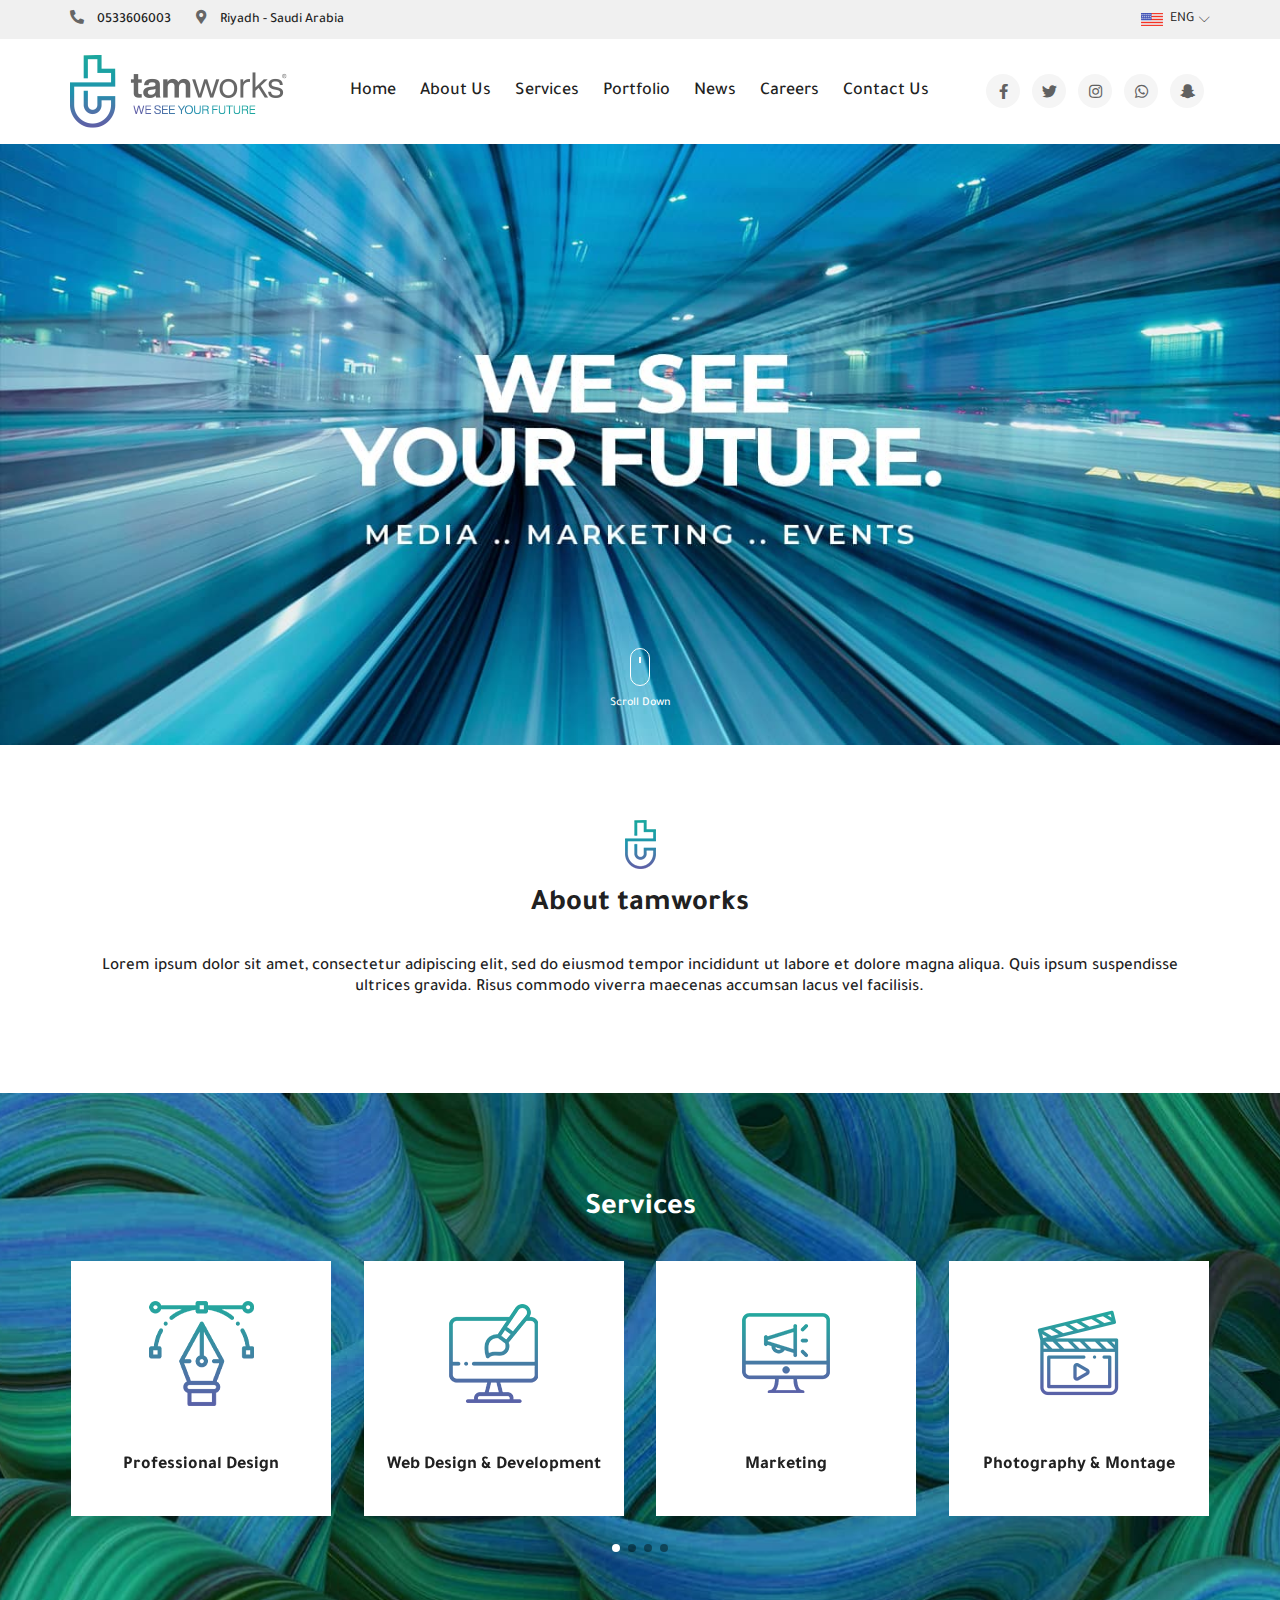
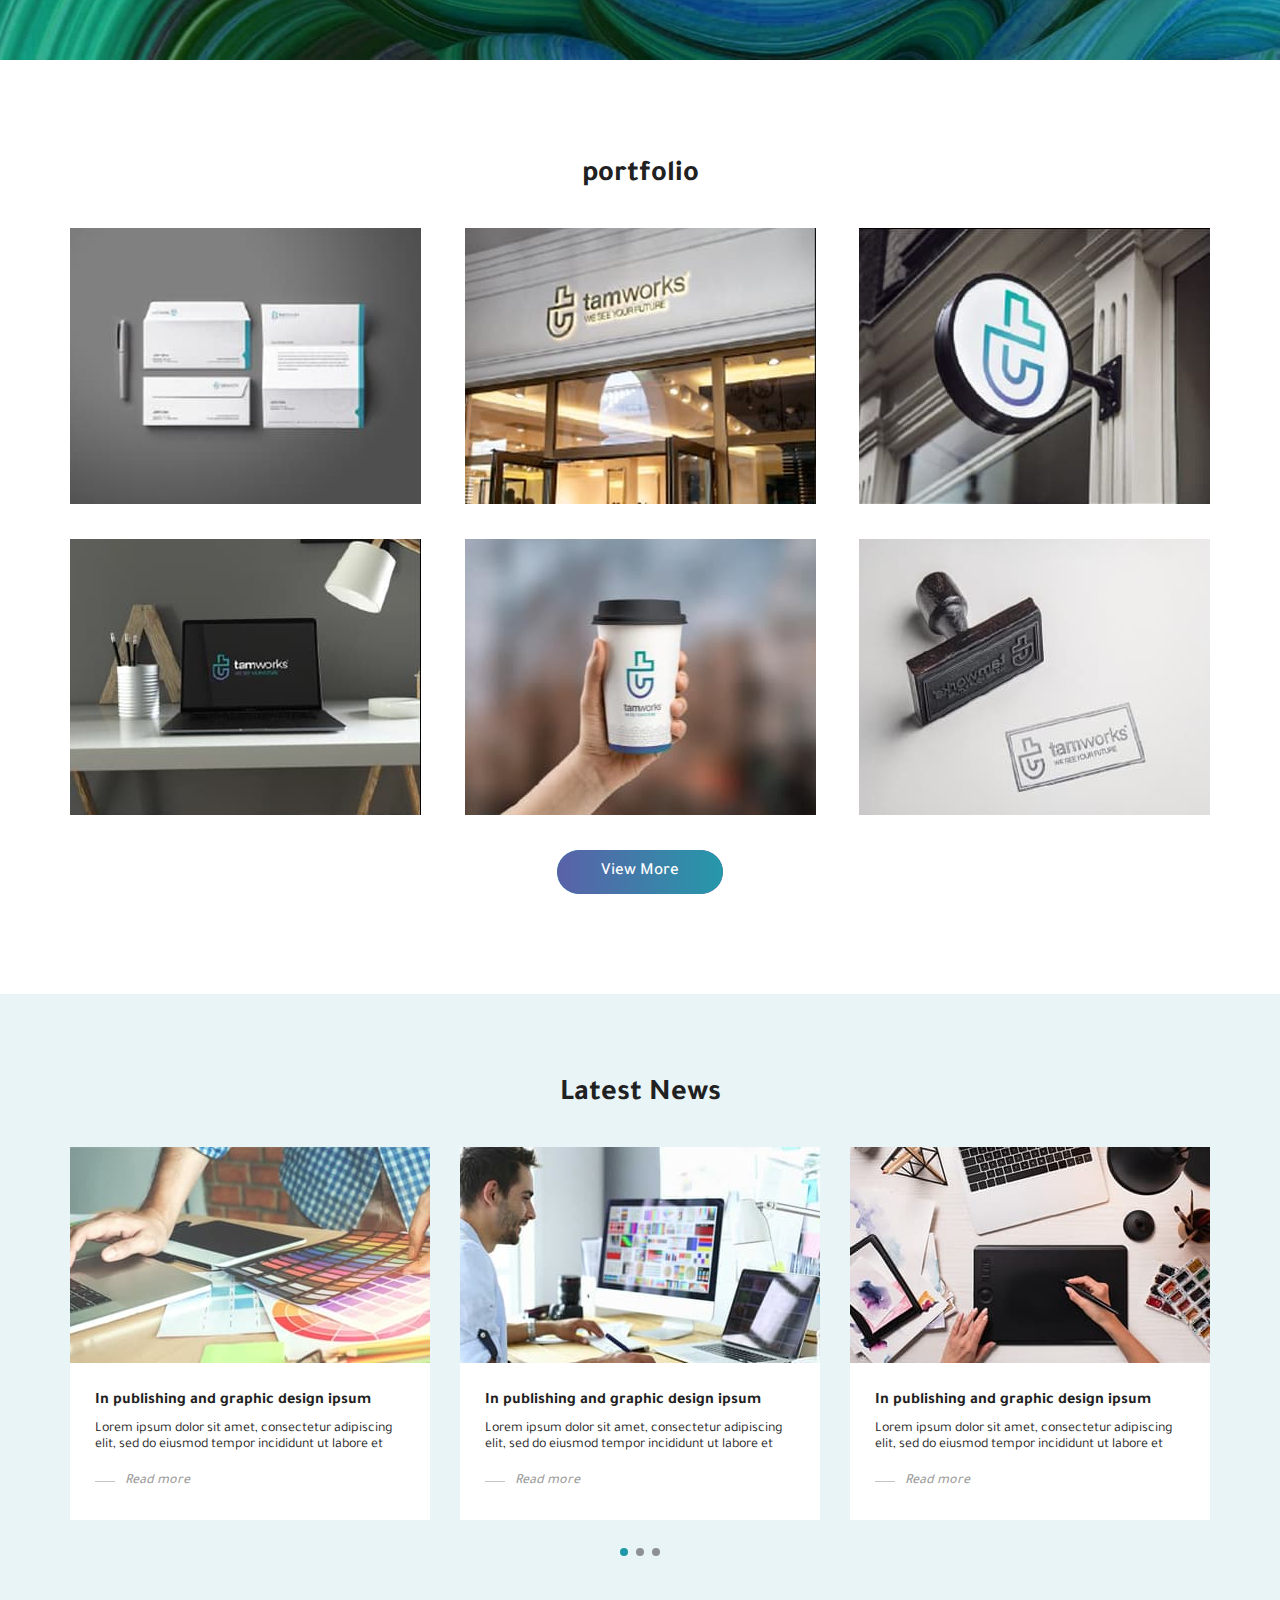
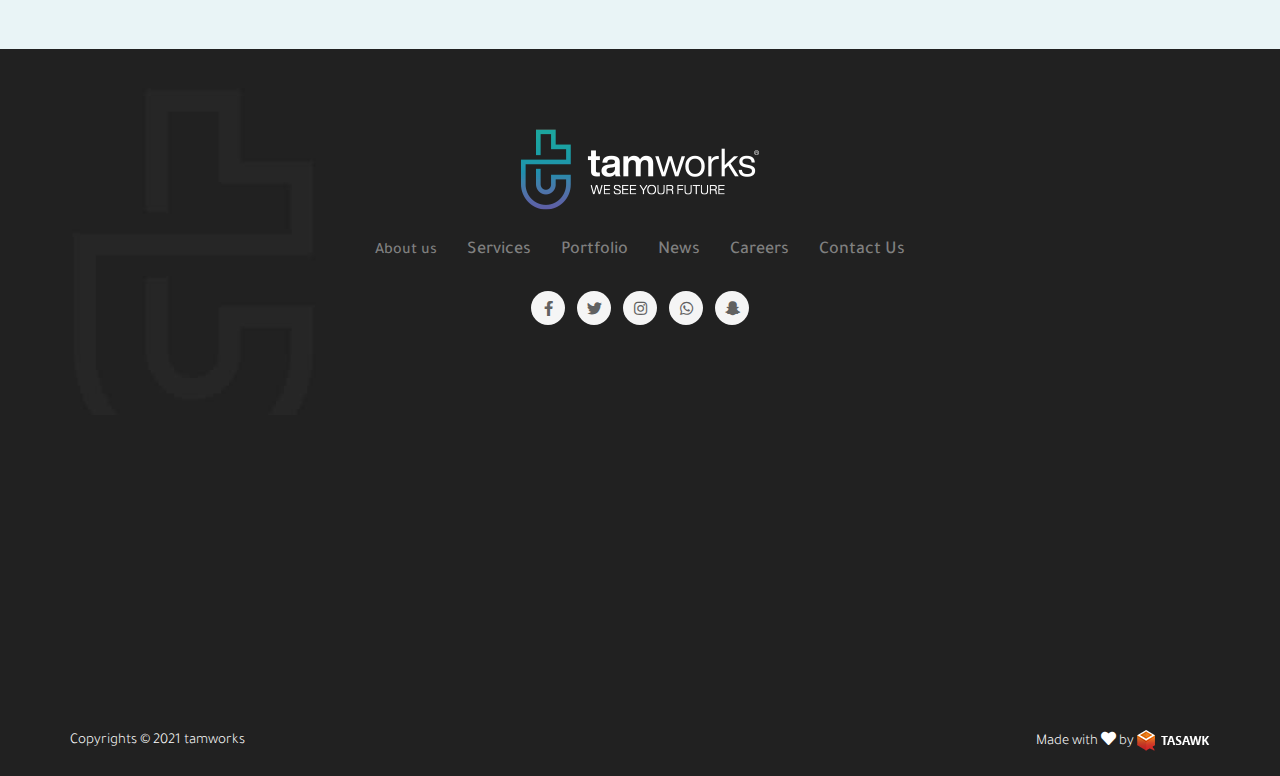
==== index-en.html @ ead57c2c "first commit" ====
<!DOCTYPE html>
<html lang="en" dir="ltr">
  <head>
    <meta charset="UTF-8" />
    <meta name="viewport" content="width=device-width, initial-scale=1.0" />
    <link rel="stylesheet" href="./css/vendor/all.min.css" />
    <link rel="stylesheet" href="./css/vendor/linear.css" />
    <link rel="stylesheet" href="./css/vendor/bootstrap.min.css" />
    <link rel="stylesheet" href="./css/vendor/swiper-bundle.css" />
    <link rel="stylesheet" href="./css/main.css" />
    <link rel="shortcut icon" href="./images/favicon.png" />
    <title>tamworks</title>
  </head>

  <body class="overflow">
    <div class="pre-loader">
      <div class="content">
        <div class="lds">
          <div></div>
          <div></div>
          <div></div>
        </div>
      </div>
    </div>

    <nav>
      <div class="nav-top">
        <div class="container">
          <div class="top-content">
            <div class="info flex-center">
              <div class="call">
                <a href="#">
                  <i class="fas fa-phone-alt ico"></i> 0533606003
                </a>
              </div>
              <div class="location">
                <a href="#">
                  <i class="fas fa-map-marker-alt ico"></i> Riyadh - Saudi
                  Arabia
                </a>
              </div>
            </div>
            <div class="top-setting nav-lang nav-icon">
              <span class="setting-anchor ico-btn">
                <img src="./images/icons/en.png" alt=".." />
                <span class="txt">ENG</span>
                <span class="lnr lnr-chevron-down down"></span>
              </span>
              <ul class="top-dropDown">
                <li><a href="./index.html">العربية</a></li>
                <li><a href="./index-en.html"> English</a></li>
              </ul>
            </div>
          </div>
        </div>
      </div>
      <div class="container">
        <div class="nav-bottom">
          <div class="nav-logo">
            <a href="#"><img src="./images/logo.png" alt=".." /></a>
          </div>
          <div class="nava" id="nava">
            <div class="nava-content">
              <div class="nava-head">
                <div class="nava-close" id="close-nava">
                  <span class="lnr lnr-cross"></span>
                </div>
              </div>
              <ul>
                <li><a href="#"> Home </a></li>
                <li><a href="#"> About us </a></li>
                <li><a href="#"> Services </a></li>
                <li><a href="#"> Portfolio </a></li>
                <li><a href="#"> News </a></li>
                <li><a href="#"> Careers </a></li>
                <li><a href="#"> Contact us </a></li>
              </ul>
            </div>
          </div>
          <div class="nav-icons flex-center">
            <div class="top-setting nav-lang nav-icon">
              <span class="setting-anchor ico-btn">
                <img src="./images/icons/en.png" alt=".." />
                <span class="txt">ENG</span>
                <span class="lnr lnr-chevron-down down"></span>
              </span>
              <ul class="top-dropDown">
                <li><a href="./index.html">العربية</a></li>
                <li><a href="./index-en.html"> English</a></li>
              </ul>
            </div>
            <div class="nava-btn nav-icon" id="nava-icon">
              <div class="ico-btn">
                <span class="lnr lnr-menu"></span>
              </div>
            </div>
            <div class="social">
              <div class="social-content flex-center">
                <div class="social-icon facebook">
                  <a class="flex-center" href="#">
                    <i class="fab fa-facebook-f"></i>
                  </a>
                </div>
                <div class="social-icon twitter">
                  <a class="flex-center" href="#">
                    <i class="fab fa-twitter"></i>
                  </a>
                </div>
                <div class="social-icon insta">
                  <a class="flex-center" href="#">
                    <i class="fab fa-instagram"></i>
                  </a>
                </div>
                <div class="social-icon whats">
                  <a class="flex-center" href="#">
                    <i class="fab fa-whatsapp"></i>
                  </a>
                </div>
                <div class="social-icon snap">
                  <a class="flex-center" href="#">
                    <i class="fab fa-snapchat-ghost"></i>
                  </a>
                </div>
              </div>
            </div>
          </div>
        </div>
      </div>
    </nav>

    <header>
      <div class="content">
        <a href="#">
          <img src="./images/header/header.jpg" alt=".." />
        </a>
        <div class="mouse">
          <div
            class="header-scroll"
            onclick="window.scroll({top: 800,behavior: 'smooth'});"
          >
            <div class="scroll-dot"></div>
          </div>
          <p>Scroll Down</p>
        </div>
      </div>
    </header>

    <div class="about">
      <div class="container">
        <div class="about-content">
          <div class="s-head">
            <img src="./images/icons/head.png" alt="..">
            <h3>About tamworks</h3>
          </div>
          <p>Lorem ipsum dolor sit amet, consectetur adipiscing elit, sed do eiusmod tempor incididunt ut labore et dolore magna aliqua. Quis ipsum suspendisse ultrices gravida. Risus commodo viverra maecenas accumsan lacus vel facilisis. </p>
        </div>
      </div>
    </div>

    <section class="services">
      <div class="container">
        <div class="services-head s-head">
          <h3>Services</h3>
        </div>
        <div class="services-content">
          <div class="services-swiper-container s-containe">
            <div class="swiper-wrapper">
              <div class="swiper-slide">
                <div class="service">
                  <a href="#">
                    <div class="service-img">
                      <img src="./images/services/4.png" alt=".." />
                    </div>
                    <div class="service-body">
                      <h4>Professional Design</h4>
                    </div>
                  </a>
                </div>
              </div>
              <div class="swiper-slide">
                <div class="service">
                  <a href="#">
                    <div class="service-img">
                      <img src="./images/services/3.png" alt=".." />
                    </div>
                    <div class="service-body">
                      <h4>Web Design & Development</h4>
                    </div>
                  </a>
                </div>
              </div>
              <div class="swiper-slide">
                <div class="service">
                  <a href="#">
                    <div class="service-img">
                      <img src="./images/services/2.png" alt=".." />
                    </div>
                    <div class="service-body">
                      <h4>Marketing</h4>
                    </div>
                  </a>
                </div>
              </div>
              <div class="swiper-slide">
                <div class="service">
                  <a href="#">
                    <div class="service-img">
                      <img src="./images/services/1.png" alt=".." />
                    </div>
                    <div class="service-body">
                      <h4>Photography & Montage</h4>
                    </div>
                  </a>
                </div>
              </div>

            </div>

            <div class="swiper-pagination"></div>
          </div>
        </div>
      </div>
    </section>

    <section class="projects">
      <div class="container">
        <div class="projects-head s-head">
          <h3>portfolio</h3>
        </div>
        <div class="swiper-container-here s-containe">
          <div class="projects-content swiper-wrapper-here">
            <div class="swiper-slide-here">
              <div class="project">
                <a href="#">
                  <div class="project-img">
                    <img src="./images/projects/3.jpg" alt=".." />
                  </div>
                  <div class="project-body">
                    <h4>Project Name</h4>
                  </div>
                </a>
              </div>
            </div>
            <div class="swiper-slide-here">
              <div class="project">
                <a href="#">
                  <div class="project-img">
                    <img src="./images/projects/2.jpg" alt=".." />
                  </div>
                  <div class="project-body">
                    <h4>Project Name</h4>
                  </div>
                </a>
              </div>
            </div>
            <div class="swiper-slide-here">
              <div class="project">
                <a href="#">
                  <div class="project-img">
                    <img src="./images/projects/1.jpg" alt=".." />
                  </div>
                  <div class="project-body">
                    <h4>Project Name</h4>
                  </div>
                </a>
              </div>
            </div>
            <div class="swiper-slide-here">
              <div class="project">
                <a href="#">
                  <div class="project-img">
                    <img src="./images/projects/6.jpg" alt=".." />
                  </div>
                  <div class="project-body">
                    <h4>Project Name</h4>
                  </div>
                </a>
              </div>
            </div>
            <div class="swiper-slide-here">
              <div class="project">
                <a href="#">
                  <div class="project-img">
                    <img src="./images/projects/5.jpg" alt=".." />
                  </div>
                  <div class="project-body">
                    <h4>Project Name</h4>
                  </div>
                </a>
              </div>
            </div>
            <div class="swiper-slide-here">
              <div class="project">
                <a href="#">
                  <div class="project-img">
                    <img src="./images/projects/4.jpg" alt=".." />
                  </div>
                  <div class="project-body">
                    <h4>Project Name</h4>
                  </div>
                </a>
              </div>
            </div>
          </div>
          <div class="swiper-pagination"></div>
        </div>
        <a href="#" class="more flex-center">View More</a>
      </div>
    </section>

    <section class="news">
      <div class="container">
        <div class="news-head s-head">
          <h3>Latest News</h3>
        </div>
        <div class="s-swiper-container s-containe">
          <div class="news-content swiper-wrapper">
            <div class="news-item swiper-slide">
              <div class="news-img">
                <a href="#">
                  <img src="./images/news/1.jpg" alt=".." />
                </a>
              </div>
              <div class="news-body">
                <h3>
                  <a href="#">
                    In publishing and graphic design ipsum</a
                  >
                </h3>
                <p>
                  Lorem ipsum dolor sit amet, consectetur adipiscing elit, sed do eiusmod tempor incididunt ut labore et dolore magna aliqua. Quis ipsum suspendisse ultrices gravida. Risus commodo viverra maecenas accumsan lacus vel facilisis. 
                </p>
                <a class="s-btn" href="#">Read more</a>
              </div>
            </div>
            <div class="news-item swiper-slide">
              <div class="news-img">
                <a href="#">
                  <img src="./images/news/2.jpg" alt=".." />
                </a>
              </div>
              <div class="news-body">
                <h3>
                  <a href="#">
                    In publishing and graphic design ipsum</a
                  >
                </h3>
                <p>
                  Lorem ipsum dolor sit amet, consectetur adipiscing elit, sed do eiusmod tempor incididunt ut labore et dolore magna aliqua. Quis ipsum suspendisse ultrices gravida. Risus commodo viverra maecenas accumsan lacus vel facilisis. 
                </p>
                <a class="s-btn" href="#">Read more</a>
              </div>
            </div>
            <div class="news-item swiper-slide">
              <div class="news-img">
                <a href="#">
                  <img src="./images/news/3.jpg" alt=".." />
                </a>
              </div>
              <div class="news-body">
                <h3>
                  <a href="#">
                    In publishing and graphic design ipsum</a
                  >
                </h3>
                <p>
                  Lorem ipsum dolor sit amet, consectetur adipiscing elit, sed do eiusmod tempor incididunt ut labore et dolore magna aliqua. Quis ipsum suspendisse ultrices gravida. Risus commodo viverra maecenas accumsan lacus vel facilisis. 
                </p>
                <a class="s-btn" href="#">Read more</a>
              </div>
            </div>
           
          </div>

          <div class="swiper-pagination"></div>
        </div>
      </div>
    </section>

    <footer>
      <div class="footer-top">
          <div class="container">
          <div class="footer-logo">
            <img src="./images/footer-logo.png" alt=".." />
          </div>
          <div class="footer-nav">
            <ul>
              <li><a href="#"></a>About us</li>
              <li><a href="#">Services</a></li>
              <li><a href="#">Portfolio</a></li>
              <li><a href="#">News</a></li>
              <li><a href="#">Careers</a></li>
              <li><a href="#">Contact us</a></li>              
            </ul>
          </div>
          <div class="social">
            <div class="social-content flex-center">
              <div class="social-icon facebook">
                <a class="flex-center" href="#">
                  <i class="fab fa-facebook-f"></i>
                </a>
              </div>
              <div class="social-icon twitter">
                <a class="flex-center" href="#">
                  <i class="fab fa-twitter"></i>
                </a>
              </div>
              <div class="social-icon insta">
                <a class="flex-center" href="#">
                  <i class="fab fa-instagram"></i>
                </a>
              </div>
              <div class="social-icon whats">
                <a class="flex-center" href="#">
                  <i class="fab fa-whatsapp"></i>
                </a>
              </div>
              <div class="social-icon snap">
                <a class="flex-center" href="#">
                  <i class="fab fa-snapchat-ghost"></i>
                </a>
              </div>
            </div>
          </div>
        </div>
      </div>
        <div class="map">
          <iframe
            src="https://maps.google.com/maps?q=Riyadh&z=15&output=embed"
            width="360"
            height="270"
            frameborder="0"
            style="border: 0"
          ></iframe>
        </div>
        <div class="container">
        <div class="credit">
            <p>Copyrights &copy; 2021 tamworks</p>
            <p>
              Made with <i class="fas fa-heart"></i> by
              <a href="https://tasawk.com.sa/" target="_blank"
              ><img src="./images/icons/footer-en.png" alt=".."
              /></a>
            </p>
          </div>
        </div>
    </footer>

    <div
      id="up"
      class="up flex-center"
      onclick="window.scroll({top: 0,behavior: 'smooth'});"
    >
      <span class="lnr lnr-arrow-up"></span>
    </div>

    <script src="./js/vendor/jquery.min.js"></script>
    <script src="./js/vendor/bootstrap.min.js"></script>
    <script src="./js/vendor/swiper-bundle.js"></script>
    <script src="./js/main.js"></script>
  </body>
</html>
---- css/vendor/linear.css ----
@font-face {
	font-family: 'Linearicons-Free';
	src:url('fonts/Linearicons-Free.eot?w118d');
	src:url('fonts/Linearicons-Free.eot?#iefixw118d') format('embedded-opentype'),
		url('fonts/Linearicons-Free.woff2?w118d') format('woff2'),
		url('fonts/Linearicons-Free.woff?w118d') format('woff'),
		url('fonts/Linearicons-Free.ttf?w118d') format('truetype'),
		url('fonts/Linearicons-Free.svg?w118d#Linearicons-Free') format('svg');
	font-weight: normal;
	font-style: normal;
}

.lnr {
	font-family: 'Linearicons-Free';
	speak: none;
	font-style: normal;
	font-weight: normal;
	font-variant: normal;
	text-transform: none;
	line-height: 1;

	/* Better Font Rendering =========== */
	-webkit-font-smoothing: antialiased;
	-moz-osx-font-smoothing: grayscale;
}

.lnr-home:before {
	content: "\e800";
}
.lnr-apartment:before {
	content: "\e801";
}
.lnr-pencil:before {
	content: "\e802";
}
.lnr-magic-wand:before {
	content: "\e803";
}
.lnr-drop:before {
	content: "\e804";
}
.lnr-lighter:before {
	content: "\e805";
}
.lnr-poop:before {
	content: "\e806";
}
.lnr-sun:before {
	content: "\e807";
}
.lnr-moon:before {
	content: "\e808";
}
.lnr-cloud:before {
	content: "\e809";
}
.lnr-cloud-upload:before {
	content: "\e80a";
}
.lnr-cloud-download:before {
	content: "\e80b";
}
.lnr-cloud-sync:before {
	content: "\e80c";
}
.lnr-cloud-check:before {
	content: "\e80d";
}
.lnr-database:before {
	content: "\e80e";
}
.lnr-lock:before {
	content: "\e80f";
}
.lnr-cog:before {
	content: "\e810";
}
.lnr-trash:before {
	content: "\e811";
}
.lnr-dice:before {
	content: "\e812";
}
.lnr-heart:before {
	content: "\e813";
}
.lnr-star:before {
	content: "\e814";
}
.lnr-star-half:before {
	content: "\e815";
}
.lnr-star-empty:before {
	content: "\e816";
}
.lnr-flag:before {
	content: "\e817";
}
.lnr-envelope:before {
	content: "\e818";
}
.lnr-paperclip:before {
	content: "\e819";
}
.lnr-inbox:before {
	content: "\e81a";
}
.lnr-eye:before {
	content: "\e81b";
}
.lnr-printer:before {
	content: "\e81c";
}
.lnr-file-empty:before {
	content: "\e81d";
}
.lnr-file-add:before {
	content: "\e81e";
}
.lnr-enter:before {
	content: "\e81f";
}
.lnr-exit:before {
	content: "\e820";
}
.lnr-graduation-hat:before {
	content: "\e821";
}
.lnr-license:before {
	content: "\e822";
}
.lnr-music-note:before {
	content: "\e823";
}
.lnr-film-play:before {
	content: "\e824";
}
.lnr-camera-video:before {
	content: "\e825";
}
.lnr-camera:before {
	content: "\e826";
}
.lnr-picture:before {
	content: "\e827";
}
.lnr-book:before {
	content: "\e828";
}
.lnr-bookmark:before {
	content: "\e829";
}
.lnr-user:before {
	content: "\e82a";
}
.lnr-users:before {
	content: "\e82b";
}
.lnr-shirt:before {
	content: "\e82c";
}
.lnr-store:before {
	content: "\e82d";
}
.lnr-cart:before {
	content: "\e82e";
}
.lnr-tag:before {
	content: "\e82f";
}
.lnr-phone-handset:before {
	content: "\e830";
}
.lnr-phone:before {
	content: "\e831";
}
.lnr-pushpin:before {
	content: "\e832";
}
.lnr-map-marker:before {
	content: "\e833";
}
.lnr-map:before {
	content: "\e834";
}
.lnr-location:before {
	content: "\e835";
}
.lnr-calendar-full:before {
	content: "\e836";
}
.lnr-keyboard:before {
	content: "\e837";
}
.lnr-spell-check:before {
	content: "\e838";
}
.lnr-screen:before {
	content: "\e839";
}
.lnr-smartphone:before {
	content: "\e83a";
}
.lnr-tablet:before {
	content: "\e83b";
}
.lnr-laptop:before {
	content: "\e83c";
}
.lnr-laptop-phone:before {
	content: "\e83d";
}
.lnr-power-switch:before {
	content: "\e83e";
}
.lnr-bubble:before {
	content: "\e83f";
}
.lnr-heart-pulse:before {
	content: "\e840";
}
.lnr-construction:before {
	content: "\e841";
}
.lnr-pie-chart:before {
	content: "\e842";
}
.lnr-chart-bars:before {
	content: "\e843";
}
.lnr-gift:before {
	content: "\e844";
}
.lnr-diamond:before {
	content: "\e845";
}
.lnr-linearicons:before {
	content: "\e846";
}
.lnr-dinner:before {
	content: "\e847";
}
.lnr-coffee-cup:before {
	content: "\e848";
}
.lnr-leaf:before {
	content: "\e849";
}
.lnr-paw:before {
	content: "\e84a";
}
.lnr-rocket:before {
	content: "\e84b";
}
.lnr-briefcase:before {
	content: "\e84c";
}
.lnr-bus:before {
	content: "\e84d";
}
.lnr-car:before {
	content: "\e84e";
}
.lnr-train:before {
	content: "\e84f";
}
.lnr-bicycle:before {
	content: "\e850";
}
.lnr-wheelchair:before {
	content: "\e851";
}
.lnr-select:before {
	content: "\e852";
}
.lnr-earth:before {
	content: "\e853";
}
.lnr-smile:before {
	content: "\e854";
}
.lnr-sad:before {
	content: "\e855";
}
.lnr-neutral:before {
	content: "\e856";
}
.lnr-mustache:before {
	content: "\e857";
}
.lnr-alarm:before {
	content: "\e858";
}
.lnr-bullhorn:before {
	content: "\e859";
}
.lnr-volume-high:before {
	content: "\e85a";
}
.lnr-volume-medium:before {
	content: "\e85b";
}
.lnr-volume-low:before {
	content: "\e85c";
}
.lnr-volume:before {
	content: "\e85d";
}
.lnr-mic:before {
	content: "\e85e";
}
.lnr-hourglass:before {
	content: "\e85f";
}
.lnr-undo:before {
	content: "\e860";
}
.lnr-redo:before {
	content: "\e861";
}
.lnr-sync:before {
	content: "\e862";
}
.lnr-history:before {
	content: "\e863";
}
.lnr-clock:before {
	content: "\e864";
}
.lnr-download:before {
	content: "\e865";
}
.lnr-upload:before {
	content: "\e866";
}
.lnr-enter-down:before {
	content: "\e867";
}
.lnr-exit-up:before {
	content: "\e868";
}
.lnr-bug:before {
	content: "\e869";
}
.lnr-code:before {
	content: "\e86a";
}
.lnr-link:before {
	content: "\e86b";
}
.lnr-unlink:before {
	content: "\e86c";
}
.lnr-thumbs-up:before {
	content: "\e86d";
}
.lnr-thumbs-down:before {
	content: "\e86e";
}
.lnr-magnifier:before {
	content: "\e86f";
}
.lnr-cross:before {
	content: "\e870";
}
.lnr-menu:before {
	content: "\e871";
}
.lnr-list:before {
	content: "\e872";
}
.lnr-chevron-up:before {
	content: "\e873";
}
.lnr-chevron-down:before {
	content: "\e874";
}
.lnr-chevron-left:before {
	content: "\e875";
}
.lnr-chevron-right:before {
	content: "\e876";
}
.lnr-arrow-up:before {
	content: "\e877";
}
.lnr-arrow-down:before {
	content: "\e878";
}
.lnr-arrow-left:before {
	content: "\e879";
}
.lnr-arrow-right:before {
	content: "\e87a";
}
.lnr-move:before {
	content: "\e87b";
}
.lnr-warning:before {
	content: "\e87c";
}
.lnr-question-circle:before {
	content: "\e87d";
}
.lnr-menu-circle:before {
	content: "\e87e";
}
.lnr-checkmark-circle:before {
	content: "\e87f";
}
.lnr-cross-circle:before {
	content: "\e880";
}
.lnr-plus-circle:before {
	content: "\e881";
}
.lnr-circle-minus:before {
	content: "\e882";
}
.lnr-arrow-up-circle:before {
	content: "\e883";
}
.lnr-arrow-down-circle:before {
	content: "\e884";
}
.lnr-arrow-left-circle:before {
	content: "\e885";
}
.lnr-arrow-right-circle:before {
	content: "\e886";
}
.lnr-chevron-up-circle:before {
	content: "\e887";
}
.lnr-chevron-down-circle:before {
	content: "\e888";
}
.lnr-chevron-left-circle:before {
	content: "\e889";
}
.lnr-chevron-right-circle:before {
	content: "\e88a";
}
.lnr-crop:before {
	content: "\e88b";
}
.lnr-frame-expand:before {
	content: "\e88c";
}
.lnr-frame-contract:before {
	content: "\e88d";
}
.lnr-layers:before {
	content: "\e88e";
}
.lnr-funnel:before {
	content: "\e88f";
}
.lnr-text-format:before {
	content: "\e890";
}
.lnr-text-format-remove:before {
	content: "\e891";
}
.lnr-text-size:before {
	content: "\e892";
}
.lnr-bold:before {
	content: "\e893";
}
.lnr-italic:before {
	content: "\e894";
}
.lnr-underline:before {
	content: "\e895";
}
.lnr-strikethrough:before {
	content: "\e896";
}
.lnr-highlight:before {
	content: "\e897";
}
.lnr-text-align-left:before {
	content: "\e898";
}
.lnr-text-align-center:before {
	content: "\e899";
}
.lnr-text-align-right:before {
	content: "\e89a";
}
.lnr-text-align-justify:before {
	content: "\e89b";
}
.lnr-line-spacing:before {
	content: "\e89c";
}
.lnr-indent-increase:before {
	content: "\e89d";
}
.lnr-indent-decrease:before {
	content: "\e89e";
}
.lnr-pilcrow:before {
	content: "\e89f";
}
.lnr-direction-ltr:before {
	content: "\e8a0";
}
.lnr-direction-rtl:before {
	content: "\e8a1";
}
.lnr-page-break:before {
	content: "\e8a2";
}
.lnr-sort-alpha-asc:before {
	content: "\e8a3";
}
.lnr-sort-amount-asc:before {
	content: "\e8a4";
}
.lnr-hand:before {
	content: "\e8a5";
}
.lnr-pointer-up:before {
	content: "\e8a6";
}
.lnr-pointer-right:before {
	content: "\e8a7";
}
.lnr-pointer-down:before {
	content: "\e8a8";
}
.lnr-pointer-left:before {
	content: "\e8a9";
}
---- css/main.css ----
.overflow {
  overflow: hidden !important;
}

@font-face {
  font-family: "Tajawal";
  src: url("../fonts/Tajawal-Light.woff2") format("woff2"), url("../fonts/Tajawal-Light.woff") format("woff");
  font-weight: 300;
  font-style: normal;
  font-display: swap;
}

@font-face {
  font-family: "Tajawal";
  src: url("../fonts/Tajawal-Regular.woff2") format("woff2"), url("../fonts/Tajawal-Regular.woff") format("woff");
  font-weight: 400;
  font-style: normal;
  font-display: swap;
}

@font-face {
  font-family: "Tajawal";
  src: url("../fonts/Tajawal-Medium.woff2") format("woff2"), url("../fonts/Tajawal-Medium.woff") format("woff");
  font-weight: 500;
  font-style: normal;
  font-display: swap;
}

@font-face {
  font-family: "Tajawal";
  src: url("../fonts/Tajawal-Bold.woff2") format("woff2"), url("../fonts/Tajawal-Bold.woff") format("woff");
  font-weight: 700;
  font-style: normal;
  font-display: swap;
}

@font-face {
  font-family: "Tajawal";
  src: url("../fonts/Tajawal-ExtraBold.woff2") format("woff2"), url("../fonts/Tajawal-ExtraBold.woff") format("woff");
  font-weight: 800;
  font-style: normal;
  font-display: swap;
}

body {
  scroll-behavior: smooth;
  width: 100%;
  font-family: "Tajawal", sans-serif;
  color: black;
  line-height: 1.2;
  font-size: 16px;
  font-weight: 500;
}

a {
  color: inherit;
  transition: all 0.5s;
}

a:hover {
  text-decoration: none;
}

a:focus {
  text-decoration: none;
}

.flex-center {
  display: flex;
  justify-content: center;
  align-items: center;
}

ul {
  list-style: none;
  margin: 0;
}

.c2,
.container {
  width: 1170px;
  max-width: 100%;
  margin-right: auto;
  margin-left: auto;
  padding: 0 15px;
}

.dropdown {
  position: relative;
  cursor: pointer;
  display: inline-block;
}

.dropdown a {
  color: black;
}

.dropdown .dropdown-content {
  position: absolute;
  min-width: 100%;
  width: max-content;
  top: 102%;
  right: 50%;
  transform: translateX(50%);
  z-index: -1;
  opacity: 0;
  height: 0;
  overflow: hidden;
  transition: all 0.5s;
  text-align: center;
  background-color: #ffffff;
  box-shadow: 0px 5px 10px 0px #0000001f;
  padding: 5px 20px;
  border-radius: 10px;
}

.dropdown .dropdown-content a {
  font-size: 16px;
}

.dropdown:hover .dropdown-content {
  z-index: 15;
  opacity: 1;
  height: unset;
}

.slide {
  width: 100%;
  cursor: pointer;
}

.slide .drop {
  display: flex;
  align-items: center;
  justify-content: space-between;
}

.slide .drop i {
  font-size: 11px;
  transition: all 0.5s;
}

.slide ul {
  display: none;
  margin-inline-start: 15px;
  text-align: start;
}

.slide-active .drop i {
  transform: rotate(180deg);
}

*::-webkit-scrollbar {
  width: 8px;
  background-color: #f5f5f5;
}

*::-webkit-scrollbar-thumb {
  border-radius: 0;
  box-shadow: inset 0 0 10px #4141414d;
  background: #1d99a9;
}

.pre-loader {
  width: 100%;
  height: 100vh;
  position: fixed;
  top: 0;
  left: 0;
  z-index: 999999;
  background-color: #fff;
  display: flex;
  justify-content: center;
  align-items: center;
}

.pre-loader .content {
  display: flex;
  align-items: center;
  justify-content: center;
  flex-direction: column;
}

.pre-loader .lds {
  display: inline-block;
  position: relative;
  width: 80px;
  height: 80px;
}

.pre-loader .lds div {
  display: inline-block;
  position: absolute;
  left: 8px;
  width: 16px;
  background: #1d99a9;
  animation: lds 1.2s cubic-bezier(0, 0.5, 0.5, 1) infinite;
}

.pre-loader .lds div:nth-child(1) {
  left: 8px;
  animation-delay: -0.24s;
}

.pre-loader .lds div:nth-child(2) {
  left: 32px;
  animation-delay: -0.12s;
}

.pre-loader .lds div:nth-child(3) {
  left: 56px;
  animation-delay: 0;
}

.s-containe {
  width: 100%;
  overflow: hidden;
  margin: auto;
}

.s-containe .swiper-pagination {
  position: static;
  margin-top: 25px;
  display: block;
}

.s-containe .swiper-pagination-bullet {
  width: 8px;
  height: 8px;
  border-radius: 50px;
  background-color: rgba(0, 0, 0, 0.4);
  opacity: 1;
  transition: all 0.5s;
}

.s-containe .swiper-pagination-bullet-active {
  opacity: 1;
  background-color: #1d99a9;
}

.s-containe .swiper-container-horizontal > .swiper-pagination-bullets .swiper-pagination-bullet {
  margin: 0 2.5px;
}

.s-containe .swiper-button-prev,
.s-containe .swiper-button-next {
  transition: all 0.5s ease-in;
  top: 45%;
  border: none;
  background-color: transparent;
}

@media (max-width: 992px) {
  .s-containe .swiper-button-prev,
  .s-containe .swiper-button-next {
    display: none;
  }
}

.s-containe .swiper-button-prev:after,
.s-containe .swiper-button-next:after {
  color: #b3b3b3;
  font-size: 20px;
  transition: all 0.5s;
}

.s-containe .swiper-button-prev:hover:after,
.s-containe .swiper-button-next:hover:after {
  color: #1d99a9;
}

.s-containe .swiper-button-prev {
  right: -50px;
}

.s-containe .swiper-button-next {
  left: -50px;
}

.s-containe .swiper-slide {
  height: auto;
}

.s-head {
  display: flex;
  justify-content: center;
  align-items: center;
  text-align: center;
  flex-direction: column;
}

.s-head img {
  margin-bottom: 20px;
}

.s-head h3 {
  font-size: 30px;
  margin: 0 0 35px 0;
  font-weight: 700;
  color: #212121;
}

nav .down {
  font-size: 11px;
}

nav .top-setting {
  position: relative;
}

nav .top-setting .setting-anchor {
  display: flex;
  align-items: center;
  cursor: pointer;
  transition: all 0.3s ease-in-out;
}

nav .top-setting .top-dropDown {
  position: absolute;
  flex-direction: column;
  text-align: center;
  top: calc(100% + 7px);
  left: 50%;
  transform: translateX(-50%);
  background-color: white;
  border-radius: 5px;
  box-shadow: 0px 0px 15px 0px rgba(0, 0, 0, 0.1);
  min-width: 120px;
  width: fit-content;
  padding: 16px 20px;
  transition: all 0.3s ease-in-out;
  visibility: hidden;
  opacity: 0;
  z-index: 9;
}

nav .top-setting .top-dropDown > li > a {
  color: #727272;
  font-weight: 300;
  white-space: nowrap;
  margin-bottom: 15px;
  display: block;
  transition: all 0.3s ease-in-out;
  font-size: 15px;
}

nav .top-setting .top-dropDown > li > a:hover {
  color: #1d99a9;
}

nav .top-setting .top-dropDown > li:last-of-type a {
  border-bottom: 0;
  margin-bottom: 0;
  padding-bottom: 0;
}

nav .top-setting:hover .setting-anchor {
  color: #1d99a9;
}

nav .top-setting:hover > .top-dropDown {
  visibility: visible;
  opacity: 1;
}

nav .nav-top {
  background-color: #f0f0f0;
  padding: 10px 0;
}

nav .nav-top .top-content {
  display: flex;
  justify-content: space-between;
  align-items: center;
  color: #212121;
  font-size: 14px;
}

nav .nav-top .top-content .ico {
  color: #666666;
  margin-inline-end: 10px;
}

nav .nav-top .top-content .call {
  margin-inline-end: 25px;
  transition: all 0.5s;
}

nav .nav-top .top-content .call a:hover,
nav .nav-top .top-content .location a:hover {
  color: #1d99a9;
}

nav .nav-top .top-content .call a:hover .ico,
nav .nav-top .top-content .location a:hover .ico {
  color: #1d99a9;
}

@media (max-width: 1200px) {
  nav .nav-top {
    display: none;
  }
}

nav .nav-lang {
  margin-inline-start: auto;
  margin-inline-end: 0;
}

nav .nav-lang .setting-anchor .txt {
  font-size: 14px;
  font-weight: 400;
  margin-inline-end: 5px;
  color: #212121;
}

nav .nav-lang img {
  margin-inline-end: 7px;
}

nav .nav-bottom {
  padding: 16px 0;
  display: flex;
  align-items: center;
  justify-content: space-between;
}

nav .nav-bottom .nav-logo {
  text-align: start;
  max-width: 50%;
}

nav .nav-bottom .nav-logo img {
  max-width: 100%;
}

nav .nav-bottom .nav-icons {
  align-items: center;
  justify-content: flex-end;
}

nav .nav-bottom .nav-icons .social .social-icon {
  margin: 0 6px;
}

nav .nav-bottom .nav-icons .social .social-icon a {
  font-size: 15px;
  transition: all 0.3s;
  color: #616161;
  display: flex;
  align-items: center;
  justify-content: center;
  height: 34px;
  width: 34px;
  border-radius: 100%;
  background-color: #f5f5f5;
}

nav .nav-bottom .nav-icons .social .social-icon:hover a {
  background-color: #1d99a9;
  color: white;
}

nav .nav-bottom .nav-icons .nava-btn,
nav .nav-bottom .nav-icons .nav-lang {
  display: none;
}

nav .nav-bottom .nav-icons .nava-btn {
  font-size: 22px;
  margin-inline-start: 15px;
}

@media (max-width: 1200px) {
  nav .nav-bottom .nav-icons .nava-btn,
  nav .nav-bottom .nav-icons .nav-lang {
    display: block;
  }
  nav .nav-bottom .nav-icons .social {
    display: none;
  }
}

nav .nava {
  transition: all 0.5s;
}

nav .nava .nava-content {
  display: flex;
  align-items: center;
  justify-content: center;
}

nav .nava .nava-content > ul {
  display: flex;
  align-items: center;
  justify-content: center;
  padding: 0;
}

nav .nava .nava-content > ul > li {
  margin: 0 12px;
}

nav .nava .nava-content > ul > li > a,
nav .nava .nava-content > ul > li > .setting-anchor {
  font-size: 18px;
  font-weight: 500;
  transition: all 0.5s;
  text-transform: capitalize;
  color: #212121;
}

nav .nava .nava-content > ul > li > a:hover,
nav .nava .nava-content > ul > li > .setting-anchor:hover {
  color: #1d99a9;
}

nav .nava .nava-content > ul > li > a .down,
nav .nava .nava-content > ul > li > .setting-anchor .down {
  display: none;
}

nav .nava .nava-content > ul > li > .top-dropDown {
  flex-direction: column;
}

nav .nava .nava-content > ul > li > .top-dropDown > li > a {
  color: #636363;
  font-size: 15px;
  font-weight: 400;
  text-transform: capitalize;
  margin: 0;
  padding: 7px 0 10px;
}

nav .nava .nava-content > ul > li > .top-dropDown > li > a:hover {
  color: #1d99a9;
}

nav .nava .nava-content > ul > li:last-child {
  margin-inline-end: 0;
}

nav .nava .nava-content > ul .sm-link {
  display: none;
}

@media (max-width: 1200px) {
  nav .nava .nava-content > ul .sm-link {
    display: block;
  }
}

nav .nava .nava-content .nava-head {
  display: none;
}

@media (max-width: 1200px) {
  nav .nava {
    margin: 0;
    position: fixed;
    top: 0;
    left: 0;
    background-color: rgba(0, 0, 0, 0.8);
    height: 0;
    width: 100%;
    z-index: -5;
    opacity: 0;
    transition: all 0.5s;
  }
  nav .nava .nava-content {
    position: absolute;
    top: 0;
    right: -150%;
    background-color: white;
    height: 100vh;
    width: 60%;
    transition: all 0.5s;
    flex-direction: column;
    text-align: right;
    padding: 0 30px;
    padding-top: 30px;
    justify-content: flex-start;
    align-items: flex-start;
  }
  nav .nava .nava-content > ul {
    display: flex;
    flex-direction: column;
    align-items: flex-start;
    margin: 30px 0;
    width: 100%;
  }
  nav .nava .nava-content > ul li {
    margin: 10px 0;
  }
  nav .nava .nava-content > ul li a .down,
  nav .nava .nava-content > ul li .setting-anchor .down {
    display: block;
    transition: all 0.5s;
    font-size: 11px;
  }
  nav .nava .nava-content > ul li > .top-dropDown {
    background-color: unset;
    padding: 0;
    padding-top: 15px;
    padding-inline-start: 15px;
    margin: 0;
    min-width: unset;
    width: 100%;
    border: none;
    display: flex;
    flex-direction: column;
    text-align: start;
  }
  nav .nava .nava-content > ul li > .top-dropDown > li > a {
    border: none;
    padding: 0;
  }
  nav .nava .nava-content > ul .home {
    order: -1;
  }
  nav .nava .nava-content > ul .slide-active > .setting-anchor {
    color: #1d99a9;
  }
  nav .nava .nava-content > ul .slide-active > .setting-anchor .down {
    transform: rotate(180deg);
  }
  nav .nava .nava-content .nava-head {
    width: 100%;
    display: flex;
    align-items: center;
    justify-content: space-between;
    margin: 9px 0;
    font-size: 17px;
    position: relative;
  }
  nav .nava .nava-content .nava-head a {
    color: grey;
  }
  nav .nava .nava-content .nava-head .nava-close {
    font-size: 25px;
    cursor: pointer;
    color: #bdbdbd;
    margin-inline-start: auto;
  }
}

@media (max-width: 1200px) and (max-width: 576px) {
  nav .nava .nava-content {
    width: 85%;
  }
  nav .nava .nava-content .nava-head {
    font-size: 16px;
  }
  nav .nava .nava-content .nava-head a {
    color: #929292;
  }
  nav .nava .nava-content .nava-head .nava-close {
    font-size: 18px;
  }
  nav .nava .nava-content li {
    margin: 9px 0;
  }
  nav .nava .nava-content li a {
    font-size: 16px;
  }
}

nav .nava-active {
  opacity: 1;
  z-index: 999;
  height: 100vh;
}

nav .nava-active .nava-content {
  right: 0;
  min-height: 100%;
  max-height: 100%;
  height: 100%;
  overflow-y: auto;
}

.up {
  height: 45px;
  width: 45px;
  background-color: rgba(0, 0, 0, 0.5);
  right: 10px;
  bottom: 30px;
  color: white;
  font-size: 17px;
  position: fixed;
  z-index: 999;
  border-radius: 100%;
  cursor: pointer;
  visibility: hidden;
  opacity: 0;
  transition: all 0.5s;
}

.up:hover {
  background-color: #1d99a9;
}

.active-up {
  visibility: visible;
  opacity: 1;
}

header .content {
  position: relative;
}

header .content img {
  width: 100%;
  height: auto;
  transition: all 0.5s;
}

header .content .mouse {
  position: absolute;
  left: 0;
  right: 0;
  bottom: 35px;
  text-align: center;
  margin: 0 auto;
  width: fit-content;
  display: flex;
  align-items: center;
  justify-content: center;
  flex-direction: column;
}

header .content .mouse .header-scroll {
  width: 20px;
  height: 38px;
  border-radius: 40px;
  border: 1px solid white;
  cursor: pointer;
  transition: all 0.5s;
  position: relative;
}

@media (max-width: 768px) {
  header .content .mouse .header-scroll {
    display: none;
  }
}

header .content .mouse .header-scroll .scroll-dot {
  width: 2px;
  height: 6px;
  background-color: white;
  margin: 0 auto;
  transition: all 0.3s;
  position: absolute;
  top: 11px;
  left: 50%;
  transform: translate(-50%, -50%);
  animation: scroll 5s ease-in-out 3s infinite both;
}

header .content .mouse .header-scroll:hover {
  background-color: white;
}

header .content .mouse .header-scroll:hover .scroll-dot {
  background-color: #1d99a9;
}

header .content .mouse p {
  font-size: 12px;
  color: white;
  margin: 10px 0 0;
}

.about {
  padding: 75px 0 95px;
  text-align: center;
}

.about p {
  max-width: 96%;
  color: #212121;
  font-size: 17px;
  margin: 0 auto;
}

.services {
  background-image: url("../images/services/services.jpg");
  background-size: cover;
  background-repeat: repeat;
  background-position: center;
  padding: 100px 0;
}

.services .s-head h3 {
  color: white;
}

.services .s-containe .swiper-pagination-bullet-active {
  background-color: white;
}

.services .service {
  background-color: white;
  padding: 40px 20px;
  transition: all 0.5s;
  max-width: 260px;
  margin: 0 auto;
}

.services .service a {
  display: flex;
  align-items: center;
  justify-content: center;
  flex-direction: column;
  text-align: center;
}

.services .service .service-img {
  margin-bottom: 50px;
}

.services .service .service-img img {
  max-width: 120px;
}

.services .service .service-body h4 {
  font-size: 18px;
  font-weight: 700;
  margin: 0;
  transition: all 0.5s;
  color: #212121;
}

.services .service:hover .service-body h4 {
  color: #1d99a9;
}

.projects {
  padding: 100px 0;
}

@media (max-width: 992px) {
  .projects {
    padding: 50px 0;
  }
}

.projects .projects-content {
  display: flex;
  align-items: flex-start;
  justify-content: space-between;
  flex-wrap: wrap;
}

@media (max-width: 992px) {
  .projects .projects-content {
    align-items: initial;
    justify-content: initial;
    flex-wrap: initial;
  }
}

.projects .swiper-siled-here {
  max-width: 350px;
  width: 100%;
}

.projects .project-body {
  position: absolute;
  top: 0;
  left: 0;
  background-image: linear-gradient(90deg, rgba(90, 97, 168, 0.9) 0%, rgba(38, 152, 170, 0.9) 100%);
  height: 100%;
  width: 100%;
  display: flex;
  align-items: center;
  justify-content: center;
  color: white;
  opacity: 0;
  transition: all 0.5s;
}

.projects .project-body h4 {
  font-size: 20px;
  font-weight: 500;
  margin: 0;
}

.projects .project-img {
  text-align: center;
}

.projects .project-img img {
  margin: 0 auto;
  max-width: 100%;
}

.projects .project {
  position: relative;
  margin-bottom: 35px;
}

.projects .project:hover .project-body {
  opacity: 1;
}

.projects a.more {
  margin: 0 auto;
  height: 44px;
  width: 166px;
  background-image: linear-gradient(-90deg, #5a61a8 0%, #2698aa 100%);
  border-radius: 50px;
  color: white;
  font-size: 17px;
  font-weight: 500;
  position: relative;
  overflow: hidden;
  z-index: 1;
}

.projects a.more:after {
  content: "";
  height: 100%;
  width: 100%;
  background-image: linear-gradient(90deg, #5a61a8 0%, #2698aa 100%);
  border-radius: 50px;
  position: absolute;
  top: 0;
  left: 0;
  transition: all 0.7s;
  z-index: -1;
}

.projects a.more:hover:after {
  left: -150%;
}

.projects .s-containe .swiper-pagination {
  display: none;
  margin-top: 0;
  margin-bottom: 25px;
}

@media (max-width: 992px) {
  .projects .s-containe .swiper-pagination {
    display: block;
  }
}

.news {
  padding: 85px 0;
  background-color: #e9f4f6;
}

.news .news-content .news-item {
  width: 32%;
  max-width: 360px;
  overflow: hidden;
  background-color: #fff;
}

.news .news-content .news-item .news-img {
  position: relative;
}

.news .news-content .news-item .news-img img {
  width: 100%;
}

.news .news-content .news-item .news-body {
  padding: 30px 25px;
}

.news .news-content .news-item .news-body h3 {
  font-size: 16px;
  font-weight: 700;
  color: #212121;
  margin: 0 0 10px 0;
  text-overflow: ellipsis;
  max-height: 18px;
  overflow: hidden;
}

.news .news-content .news-item .news-body h3:hover a {
  color: #1d99a9;
}

.news .news-content .news-item .news-body p {
  font-size: 14px;
  font-weight: 400;
  margin: 0 0 20px 0;
  color: #212121;
  line-height: 16px;
  max-height: 32px;
  overflow: hidden;
  text-overflow: ellipsis;
}

.news .news-content .news-item .news-body a.s-btn {
  font-size: 14px;
  color: #9f9fa0;
  font-weight: 500;
  font-style: italic;
  margin: 0;
  display: flex;
  align-items: center;
  justify-content: flex-start;
}

.news .news-content .news-item .news-body a.s-btn:before {
  content: "";
  height: 1px;
  width: 20px;
  background-color: #c4c4c4;
  position: relative;
  margin-inline-end: 10px;
  transition: all 0.5s;
}

.news .news-content .news-item .news-body a.s-btn:hover {
  color: #1d99a9;
}

.news .news-content .news-item .news-body a.s-btn:hover:before {
  background-color: #1d99a9;
}

.news .news-content .news-item:hover .news-img .shadow {
  opacity: 1;
}

@media (max-width: 992px) {
  .news {
    padding: 45px 0;
  }
  .news .news-content {
    flex-wrap: initial;
    justify-content: initial;
    align-items: initial;
  }
  .news .news-content .news-item {
    width: 100%;
  }
}

footer {
  overflow: hidden;
  background-color: #212121;
}

footer .footer-top {
  text-align: center;
  display: flex;
  align-items: center;
  justify-content: center;
  flex-direction: column;
  padding: 80px 0 90px;
  background-image: url("../images/footer.jpg");
  background-position: center;
  background-repeat: no-repeat;
  background-size: cover;
}

@media (max-width: 576px) {
  footer .footer-top {
    padding: 60px 0;
  }
}

footer .footer-nav {
  margin-bottom: 30px;
}

footer .footer-nav ul {
  padding: 0;
  display: flex;
  align-items: center;
  justify-content: center;
}

footer .footer-nav ul li {
  margin: 0 15px;
  transition: all 0.5s;
  color: gray;
}

footer .footer-nav ul li a {
  font-size: 18px;
  transition: all 0.3s;
  text-transform: capitalize;
  font-weight: 500;
}

footer .footer-nav ul li:hover a {
  color: white;
}

@media (max-width: 992px) {
  footer .footer-nav {
    display: none;
  }
}

footer .footer-logo {
  width: 100%;
}

footer .footer-logo img {
  margin-bottom: 30px;
  max-width: 100%;
}

footer .social .social-icon {
  margin: 0 6px;
}

footer .social .social-icon a {
  font-size: 15px;
  transition: all 0.3s;
  color: #616161;
  display: flex;
  align-items: center;
  justify-content: center;
  height: 34px;
  width: 34px;
  border-radius: 100%;
  background-color: #f5f5f5;
}

footer .social .social-icon:hover a {
  background-color: #1d99a9;
  color: white;
}

footer .map {
  height: 290px;
}

footer .map iframe {
  height: 100%;
  width: 100%;
}

footer .credit {
  text-align: center;
  display: flex;
  align-items: center;
  justify-content: space-between;
  padding: 25px 0;
}

footer .credit p {
  font-size: 15px;
  color: white;
  font-weight: 300;
  margin: 0;
}

@media (max-width: 992px) {
  footer .credit {
    flex-direction: column;
    justify-content: center;
  }
  footer .credit p {
    margin: 6px 0;
  }
}

html[dir="ltr"] .s-containe .swiper-button-prev {
  right: unset;
  left: -50px;
}

html[dir="ltr"] .s-containe .swiper-button-next {
  left: unset;
  right: -50px;
}

@media (max-width: 1200px) {
  html[dir="ltr"] nav .nava .nava-content {
    right: unset;
    left: -150%;
  }
}

html[dir="ltr"] nav .nava-active .nava-content {
  right: unset;
  left: 0;
}

html[dir="ltr"] nav .nav-lang {
  left: unset;
  right: 0;
}

html[dir="ltr"] .up {
  right: unset;
  left: 10px;
}

@keyframes vibe {
  0%,
  100% {
    transform: rotate(0);
  }
  25% {
    transform: rotate(-10deg);
  }
  50% {
    transform: rotate(10deg);
  }
  75% {
    transform: rotate(-10deg);
  }
}

@keyframes shine {
  100% {
    left: 125%;
  }
}

@keyframes lds {
  0% {
    top: 8px;
    height: 64px;
  }
  50%,
  100% {
    top: 24px;
    height: 32px;
  }
}

@keyframes scroll {
  0% {
    top: 11px;
  }
  15% {
    top: 22px;
  }
  20% {
    top: 11px;
  }
  100% {
    top: 11px;
  }
}
/*# sourceMappingURL=main.css.map */
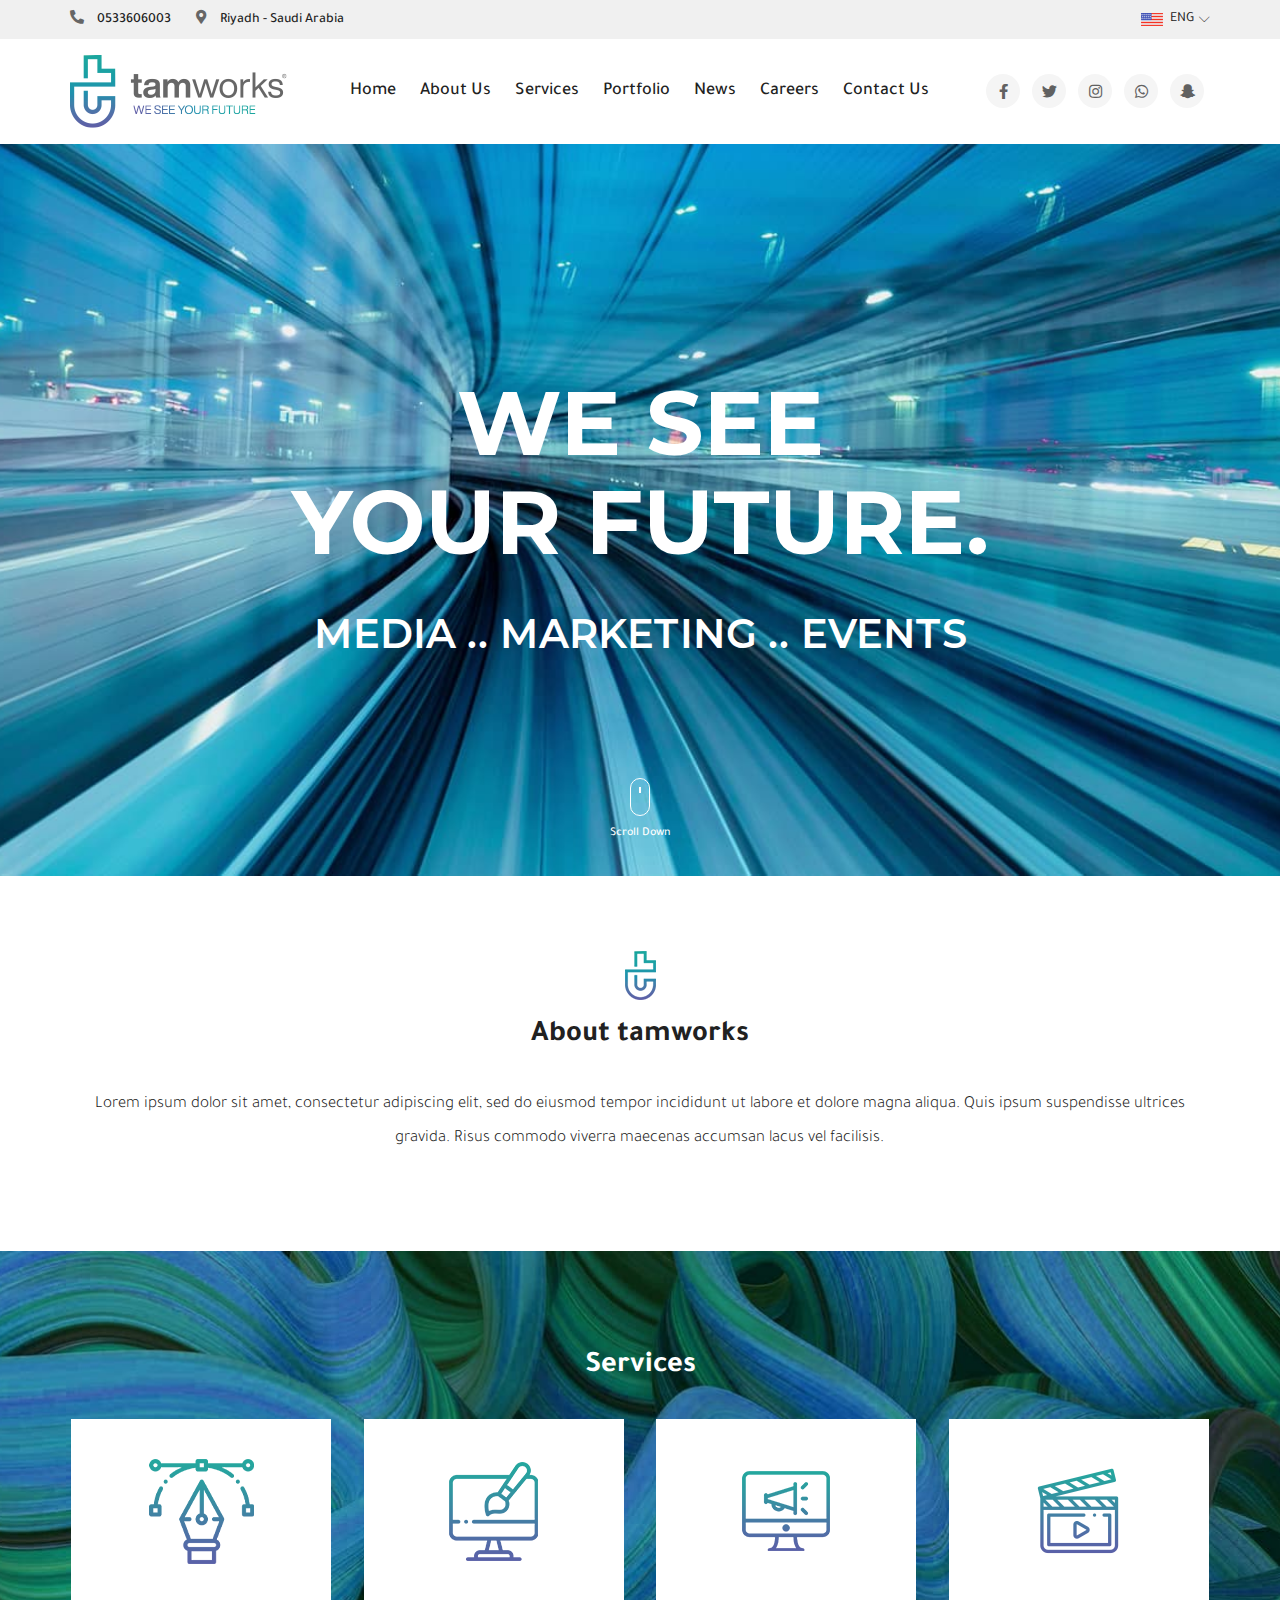
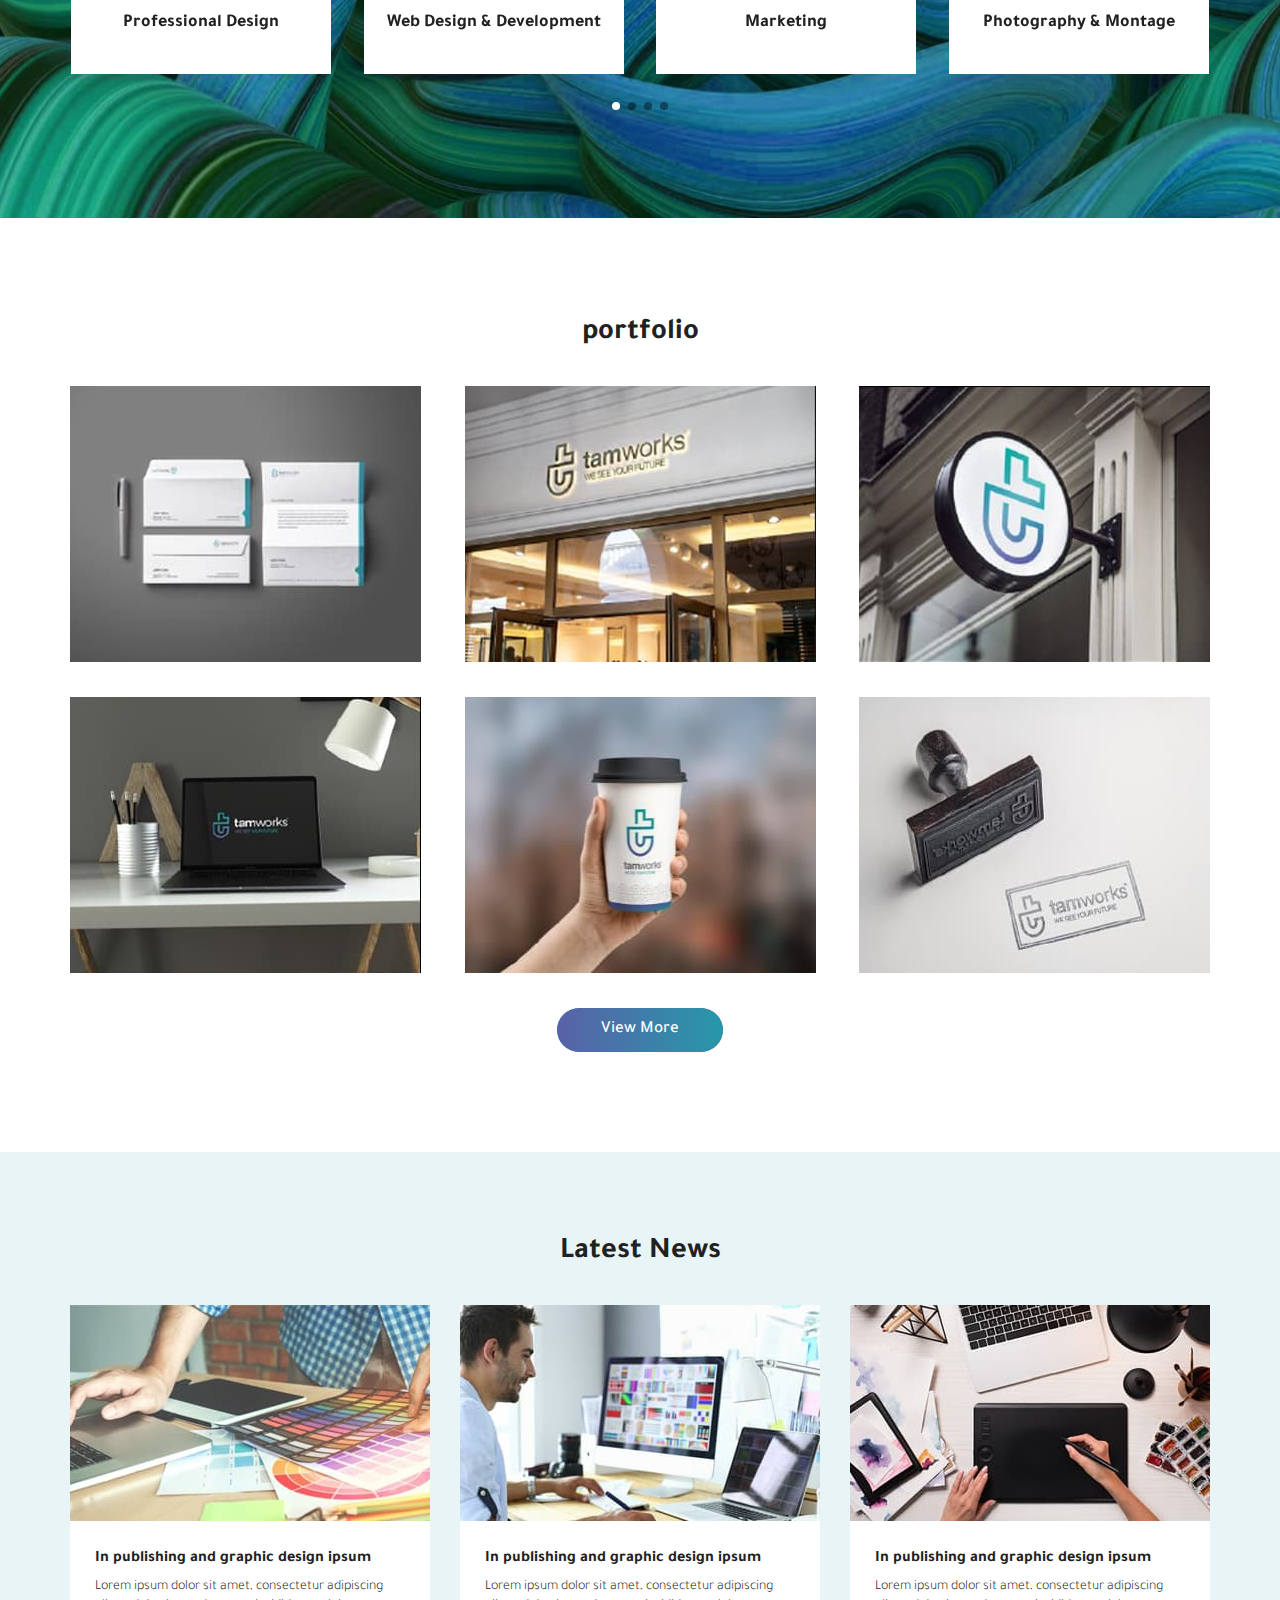
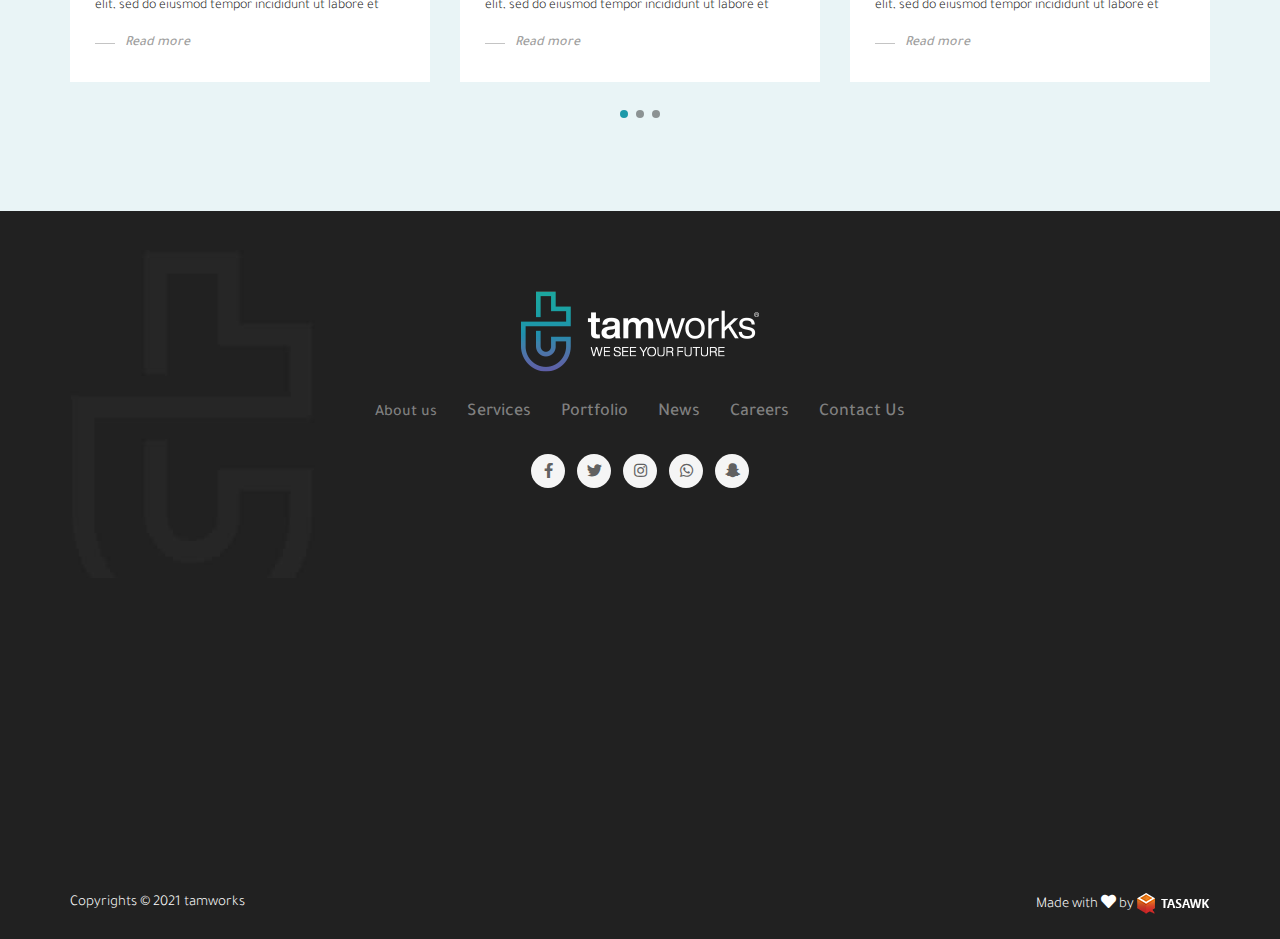
==== commit e526bbd7: "done" ====
--- a/index-en.html
+++ b/index-en.html
@@ -129,11 +129,16 @@
     </nav>
 
     <header>
-      <div class="content">
-        <a href="#">
-          <img src="./images/header/header.jpg" alt=".." />
-        </a>
-        <div class="mouse">
+      <a href="#">
+        <div class="container">
+          <div class="header-content">
+            <h1>WE SEE <br>
+              YOUR FUTURE.</h1>
+            <h2>Media .. Marketing .. Events</h2>
+         </div>
+        </div>
+      </a>
+      <div class="mouse">
           <div
             class="header-scroll"
             onclick="window.scroll({top: 800,behavior: 'smooth'});"
@@ -141,8 +146,9 @@
             <div class="scroll-dot"></div>
           </div>
           <p>Scroll Down</p>
-        </div>
-      </div>
+      </div>
+    </div>
+
     </header>
 
     <div class="about">
--- a/css/main.css
+++ b/css/main.css
@@ -38,6 +38,22 @@
   font-family: "Tajawal";
   src: url("../fonts/Tajawal-ExtraBold.woff2") format("woff2"), url("../fonts/Tajawal-ExtraBold.woff") format("woff");
   font-weight: 800;
+  font-style: normal;
+  font-display: swap;
+}
+
+@font-face {
+  font-family: "Montserrat";
+  src: url("../fonts/Montserrat-SemiBold.woff2") format("woff2"), url("../fonts/Montserrat-SemiBold.woff") format("woff");
+  font-weight: 600;
+  font-style: normal;
+  font-display: swap;
+}
+
+@font-face {
+  font-family: "Montserrat";
+  src: url("../fonts/Montserrat-Bold.woff2") format("woff2"), url("../fonts/Montserrat-Bold.woff") format("woff");
+  font-weight: 700;
   font-style: normal;
   font-display: swap;
 }
@@ -588,7 +604,7 @@
     display: flex;
     flex-direction: column;
     align-items: flex-start;
-    margin: 30px 0;
+    margin: 0px 0 30px 0;
     width: 100%;
   }
   nav .nava .nava-content > ul li {
@@ -707,17 +723,45 @@
   opacity: 1;
 }
 
-header .content {
+header {
   position: relative;
-}
-
-header .content img {
+  background-image: url("../images/header/header.jpg");
+  background-position: center;
+  background-repeat: no-repeat;
+  background-size: cover;
+}
+
+header a {
+  height: 100%;
   width: 100%;
-  height: auto;
-  transition: all 0.5s;
-}
-
-header .content .mouse {
+  padding: 230px 30px 220px;
+  display: inline-block;
+}
+
+header .header-content {
+  color: white;
+  display: flex;
+  align-items: center;
+  justify-content: center;
+  flex-direction: column;
+  text-align: center;
+  font-family: "Montserrat";
+  text-transform: uppercase;
+}
+
+header .header-content h1 {
+  font-size: 90px;
+  font-weight: 700;
+  margin: 0 0 40px;
+}
+
+header .header-content h2 {
+  font-size: 40px;
+  font-weight: 600;
+  margin: 0;
+}
+
+header .mouse {
   position: absolute;
   left: 0;
   right: 0;
@@ -731,7 +775,7 @@
   flex-direction: column;
 }
 
-header .content .mouse .header-scroll {
+header .mouse .header-scroll {
   width: 20px;
   height: 38px;
   border-radius: 40px;
@@ -741,13 +785,7 @@
   position: relative;
 }
 
-@media (max-width: 768px) {
-  header .content .mouse .header-scroll {
-    display: none;
-  }
-}
-
-header .content .mouse .header-scroll .scroll-dot {
+header .mouse .header-scroll .scroll-dot {
   width: 2px;
   height: 6px;
   background-color: white;
@@ -760,18 +798,34 @@
   animation: scroll 5s ease-in-out 3s infinite both;
 }
 
-header .content .mouse .header-scroll:hover {
+header .mouse .header-scroll:hover {
   background-color: white;
 }
 
-header .content .mouse .header-scroll:hover .scroll-dot {
+header .mouse .header-scroll:hover .scroll-dot {
   background-color: #1d99a9;
 }
 
-header .content .mouse p {
+header .mouse p {
   font-size: 12px;
   color: white;
   margin: 10px 0 0;
+}
+
+@media (max-width: 992px) {
+  header a {
+    padding: 90px 15px;
+  }
+  header .header-content h1 {
+    font-size: 35px;
+    margin: 0 0 20px;
+  }
+  header .header-content h2 {
+    font-size: 16px;
+  }
+  header .mouse {
+    display: none;
+  }
 }
 
 .about {
@@ -783,6 +837,8 @@
   max-width: 96%;
   color: #212121;
   font-size: 17px;
+  font-weight: 300;
+  line-height: 2;
   margin: 0 auto;
 }
 
@@ -990,11 +1046,11 @@
 
 .news .news-content .news-item .news-body p {
   font-size: 14px;
-  font-weight: 400;
+  font-weight: 300;
   margin: 0 0 20px 0;
   color: #212121;
-  line-height: 16px;
-  max-height: 32px;
+  line-height: 19px;
+  max-height: 37px;
   overflow: hidden;
   text-overflow: ellipsis;
 }
@@ -1100,7 +1156,13 @@
 
 @media (max-width: 992px) {
   footer .footer-nav {
-    display: none;
+    margin-bottom: 20px;
+  }
+  footer .footer-nav ul {
+    flex-direction: column;
+  }
+  footer .footer-nav ul li {
+    margin: 7px 0;
   }
 }
 
@@ -1111,6 +1173,12 @@
 footer .footer-logo img {
   margin-bottom: 30px;
   max-width: 100%;
+}
+
+@media (max-width: 576px) {
+  footer .footer-logo img {
+    margin-bottom: 15px;
+  }
 }
 
 footer .social .social-icon {
